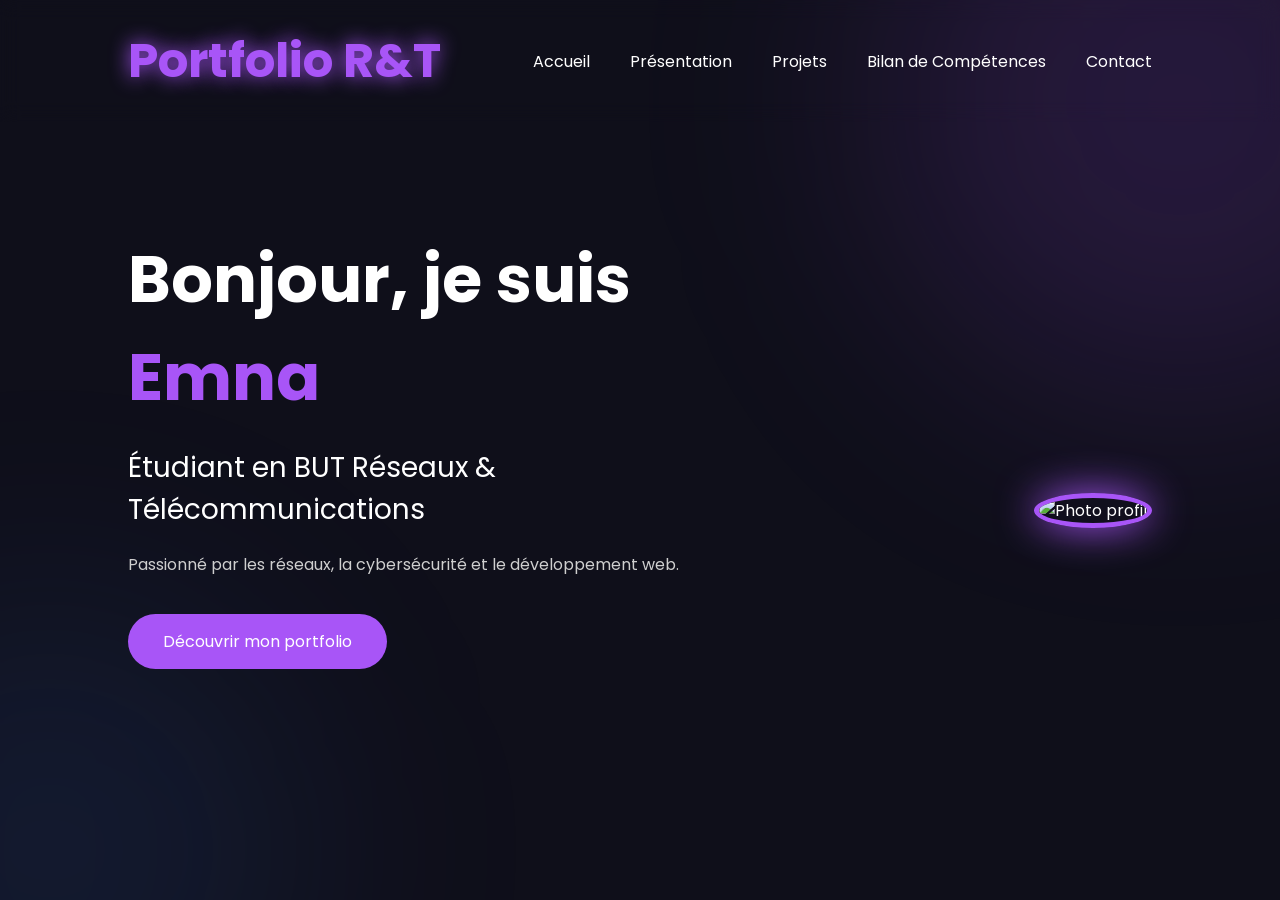
==== index.html @ 5afe895b "Premier commit" ====
<!DOCTYPE html>
<html lang="fr">

<head>
    <meta charset="UTF-8">
    <meta name="viewport" content="width=device-width, initial-scale=1.0">

    <title>Portfolio RT</title>

    <!-- CSS -->
    <link rel="stylesheet" href="style.css">

    <!-- Google Font -->
    <link href="https://fonts.googleapis.com/css2?family=Poppins:wght@300;400;500;600;700&display=swap"
        rel="stylesheet">

    <!-- Icons -->
    <link rel="stylesheet"
        href="https://cdnjs.cloudflare.com/ajax/libs/font-awesome/6.5.1/css/all.min.css">
</head>

<body>

    <!-- NAVBAR -->

    <nav class="navbar">

        <div class="logo">
        <RT> Portfolio R&T </RT>   
        </div>

        <ul class="nav-links">
            <li><a href="#">Accueil</a></li>
            <li><a href="#">Présentation</a></li>
            <li><a href="sae.html">Projets</a></li>
            <li><a href="#">Bilan de Compétences</a></li>
            <li><a href="#">Contact</a></li>
        </ul>

    </nav>

    <!-- HERO SECTION -->

    <section class="hero">

        <div class="hero-content">

            <h1>
                Bonjour, je suis
                <span>Emna</span>
            </h1>

            <h2>
                Étudiant en BUT Réseaux & Télécommunications
            </h2>

            <p>
                Passionné par les réseaux, la cybersécurité
                et le développement web.
            </p>

            <a href="#" class="btn">
                Découvrir mon portfolio
            </a>

        </div>

        <div class="hero-image">

            <img src="images/photo.png" alt="Photo profil">

        </div>

    </section>

</body>

</html>
---- style.css ----
/* RESET */

* {
    margin: 0;
    padding: 0;
    box-sizing: border-box;
}

/* BODY */

body {
    font-family: 'Poppins', sans-serif;
    background: #0f0f1a;
    color: white;
    overflow-x: hidden;
    position: relative;
}

/* BACKGROUND GLOW */

body::before {

    content: "";

    position: fixed;

    width: 600px;
    height: 600px;

    background: rgba(168, 85, 247, 0.15);

    border-radius: 50%;

    top: -200px;
    right: -200px;

    filter: blur(120px);

    z-index: -2;
}

body::after {

    content: "";

    position: fixed;

    width: 500px;
    height: 500px;

    background: rgba(59, 130, 246, 0.10);

    border-radius: 50%;

    bottom: -200px;
    left: -200px;

    filter: blur(120px);

    z-index: -2;
}
/* NAVBAR */

.navbar {
    width: 100%;
    padding: 25px 10%;
    display: flex;
    justify-content: space-between;
    align-items: center;

    position: fixed;

    top: 0;
    left: 0;

    backdrop-filter: blur(10px);

    z-index: 1000;
}

.logo {
    font-size: 48px;
    font-weight: 700;
    color: #a855f7;
    text-shadow: 0 0 20px #a855f7;
}

.nav-links {
    display: flex;
    list-style: none;
    gap: 40px;
}

.nav-links a {
    text-decoration: none;
    color: white;
    transition: 0.3s;
    position: relative;
    padding-bottom: 5px;
}

.nav-links a::after {

    content: "";

    position: absolute;

    width: 0%;
    height: 2px;

    background: #a855f7;

    left: 0;
    bottom: 0;

    transition: 0.3s;
}

.nav-links a:hover {
    color: #a855f7;
}

.nav-links a:hover::after {
    width: 100%;
}
/* HERO SECTION */

.hero {
    width: 100%;
    min-height: 100vh;

    display: flex;
    justify-content: space-between;
    align-items: center;

    padding: 0 10%;
}

.hero-content {
    max-width: 600px;
}

.hero-content h1 {
    font-size: 65px;
    margin-bottom: 20px;
}

.hero-content h1 span {
    color: #a855f7;
}

.hero-content h2 {
    font-size: 28px;
    font-weight: 400;
    margin-bottom: 20px;
}

.hero-content p {
    color: #cfcfcf;
    line-height: 1.8;
    margin-bottom: 35px;
}

/* BUTTON */

.btn {
    display: inline-block;

    padding: 15px 35px;

    background: #a855f7;

    color: white;

    text-decoration: none;

    border-radius: 40px;

    transition: 0.3s;
}

.btn:hover {
    transform: translateY(-5px);
    box-shadow: 0 0 20px #a855f7;
}

/* IMAGE */

.hero-image img {
    width: 350px;
    border-radius: 50%;

    border: 5px solid #a855f7;

    box-shadow: 0 0 40px #a855f7;

    animation: float 4s ease-in-out infinite;
}

/* ANIMATIONS */

.hero-content {
    animation: slideLeft 2s ease;
}

.hero-image {
    animation: slideRight 1.2s ease;
    margin-top: 120px;
}

/* KEYFRAMES */

@keyframes slideLeft {

    from {
        opacity: 0;
        transform: translateX(-100px);
    }

    to {
        opacity: 1;
        transform: translateX(0);
    }
}

@keyframes slideRight {

    from {
        opacity: 0;
        transform: translateX(100px);
    }

    to {
        opacity: 1;
        transform: translateX(0);
    }
}

@keyframes float {

    0% {
        transform: translateY(0px);
    }

    50% {
        transform: translateY(-20px);
    }

    100% {
        transform: translateY(0px);
    }
}

/* ========================= */
/* SAE SECTION */
/* ========================= */

.sae-section {

    padding: 150px 10%;

}

.sae-title {

    text-align: center;

    font-size: 60px;

    margin-bottom: 80px;

    color: white;
}

.sae-container {

    display: grid;

    grid-template-columns: repeat(auto-fit, minmax(300px, 1fr));

    gap: 40px;
}

.sae-card {

    background: rgba(255, 255, 255, 0.05);

    border: 1px solid rgba(255,255,255,0.1);

    border-radius: 25px;

    overflow: hidden;

    backdrop-filter: blur(15px);

    transition: 0.4s;

    position: relative;
    display: flex;
flex-direction: column;
justify-content: space-between;
}

.sae-card:hover {

    transform: translateY(-10px);

    box-shadow: 0 0 30px rgba(168, 85, 247, 0.5);
}

.sae-card img {

    width: 100%;

    height: 220px;

    object-fit: cover;
}

.sae-content {

    padding: 30px;
    flex: 1;
display: flex;
flex-direction: column;
justify-content: space-between;
}

.sae-content h2 {

    font-size: 30px;

    margin-bottom: 15px;

    color: #a855f7;
}

.sae-content p {

    color: #d1d1d1;

    line-height: 1.7;

    margin-bottom: 25px;
}

/* ========================= */
/* PAGE SAE DETAIL */
/* ========================= */

.project-header {

    position: relative;

    width: 100%;
    height: 60vh;

    overflow: hidden;

    display: flex;
    align-items: center;
    justify-content: center;
}

.project-header img {

    width: 100%;
    height: 100%;

    object-fit: cover;

    filter: brightness(40%);
}

.project-overlay {

    position: absolute;

    width: 100%;
    height: 100%;

    background: linear-gradient(to bottom,
            rgba(15, 15, 26, 0.2),
            rgba(15, 15, 26, 1));

    z-index: 1;
}

.project-header-content {

    position: absolute;

    z-index: 2;

    text-align: center;
}

.project-header-content h1 {

    font-size: 80px;

    color: white;

    margin-bottom: 20px;
}

.project-header-content p {

    font-size: 24px;

    color: #d1d1d1;
}

/* CONTENU */

.project-content {

    padding: 100px 10%;

    display: flex;

    flex-direction: column;

    gap: 40px;
}

.content-box {

    background: rgba(255,255,255,0.05);

    border: 1px solid rgba(255,255,255,0.1);

    border-radius: 25px;

    padding: 40px;

    backdrop-filter: blur(15px);

    transition: 0.4s;
}

.content-box:hover {

    transform: translateY(-5px);

    box-shadow: 0 0 25px rgba(168, 85, 247, 0.4);
}

.content-box h2 {

    font-size: 35px;

    margin-bottom: 25px;

    color: #a855f7;
}

.content-box p {

    color: #d1d1d1;

    line-height: 1.9;

    font-size: 18px;
}

.content-box ul {

    padding-left: 20px;

    color: #d1d1d1;

    line-height: 2;
}

.code-box {

    background: #0a0a14;

    border-left: 4px solid #a855f7;

    padding: 20px;

    margin: 25px 0;

    border-radius: 15px;

    color: #a855f7;

    font-family: monospace;

    overflow-x: auto;
}
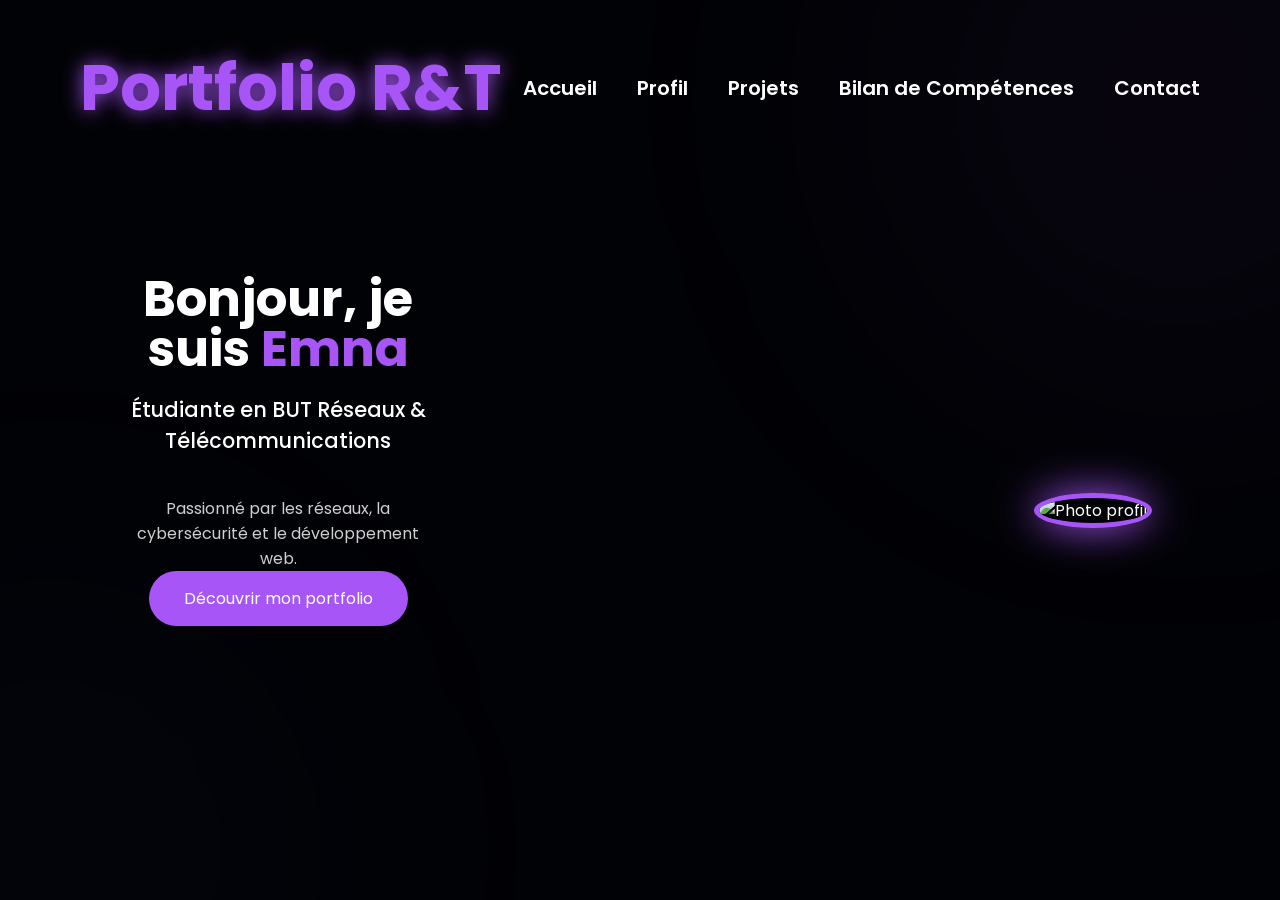
==== commit 5d6f866e: "Add contact page with styling and images; update navigation links across multiple pages - Created co" ====
--- a/index.html
+++ b/index.html
@@ -30,11 +30,11 @@
         </div>
 
         <ul class="nav-links">
-            <li><a href="#">Accueil</a></li>
-            <li><a href="#">Présentation</a></li>
+            <li><a href="index.html">Accueil</a></li>
+            <li><a href="profil.html">Profil</a></li>
             <li><a href="sae.html">Projets</a></li>
-            <li><a href="#">Bilan de Compétences</a></li>
-            <li><a href="#">Contact</a></li>
+            <li><a href="bilan.html">Bilan de Compétences</a></li>
+            <li><a href="contact.html">Contact</a></li>
         </ul>
 
     </nav>
@@ -51,7 +51,7 @@
             </h1>
 
             <h2>
-                Étudiant en BUT Réseaux & Télécommunications
+                Étudiante en BUT Réseaux & Télécommunications
             </h2>
 
             <p>
@@ -59,7 +59,7 @@
                 et le développement web.
             </p>
 
-            <a href="#" class="btn">
+            <a href="sae.html" class="btn">
                 Découvrir mon portfolio
             </a>
 
--- a/style.css
+++ b/style.css
@@ -62,43 +62,36 @@
 /* NAVBAR */
 
 .navbar {
-    width: 100%;
-    padding: 25px 10%;
     display: flex;
     justify-content: space-between;
     align-items: center;
 
-    position: fixed;
-
-    top: 0;
-    left: 0;
-
-    backdrop-filter: blur(10px);
-
-    z-index: 1000;
+    padding: 30px 80px;
+    width: 100%;
 }
 
 .logo {
-    font-size: 48px;
-    font-weight: 700;
+    font-size: 3rem;
+    font-weight: bold;
     color: #a855f7;
+
     text-shadow: 0 0 20px #a855f7;
 }
-
 .nav-links {
     display: flex;
+    gap: 50px;
     list-style: none;
-    gap: 40px;
+    margin-left: auto;
 }
 
 .nav-links a {
+    color: white;
     text-decoration: none;
-    color: white;
+    font-size: 1.2rem;
+    font-weight: 600;
+
     transition: 0.3s;
-    position: relative;
-    padding-bottom: 5px;
-}
-
+}
 .nav-links a::after {
 
     content: "";
@@ -137,11 +130,14 @@
 }
 
 .hero-content {
-    max-width: 600px;
-}
-
+    max-width: 300px;
+}
+.hero-content{
+    flex: 1;
+}
 .hero-content h1 {
-    font-size: 65px;
+    font-size: 50px;
+     line-height: 1;
     margin-bottom: 20px;
 }
 
@@ -150,15 +146,13 @@
 }
 
 .hero-content h2 {
-    font-size: 28px;
-    font-weight: 400;
-    margin-bottom: 20px;
+    font-size: 20px;
+    font-weight: 500;
+    margin-bottom: 15px;
 }
 
 .hero-content p {
     color: #cfcfcf;
-    line-height: 1.8;
-    margin-bottom: 35px;
 }
 
 /* BUTTON */
@@ -423,6 +417,28 @@
 
     gap: 40px;
 }
+.project-content p {
+
+    font-size: 22px;
+
+    line-height: 1.9;
+
+    font-weight: 500;
+}
+
+.project-content li {
+
+    font-size: 22px;
+
+    line-height: 1.9;
+}
+
+.project-content h2 {
+
+    font-size: 48px;
+
+    font-weight: 700;
+}
 
 .content-box {
 
@@ -490,4 +506,662 @@
     font-family: monospace;
 
     overflow-x: auto;
-}+}
+
+.figure-text {
+
+    margin-top: 25px;
+    margin-bottom: 15px;
+
+    color: #d1d1d1;
+
+    font-size: 15px;
+
+    font-style: italic;
+}
+
+.figure-text {
+
+    margin-top: 25px;
+    margin-bottom: 15px;
+
+    color: #ffffff;
+
+    font-size: 18px;
+
+    font-weight: 600;
+
+    font-style: italic;
+}
+
+/* ========================= */
+/* PAGE SAE12 */
+/* ========================= */
+
+.page-sae {
+    background: linear-gradient(to right, #050516, #0a0a2a);
+    color: white;
+}
+
+/* HERO */
+
+.hero-sae12 {
+    position: relative;
+
+    width: 100%;
+    height: 100vh;
+
+    background: url("images/sae12.jpg");
+    background-size: cover;
+    background-position: center;
+
+    display: flex;
+    justify-content: center;
+    align-items: center;
+
+    overflow: hidden;
+}
+
+.hero-sae12 .overlay {
+    position: absolute;
+
+    width: 100%;
+    height: 100%;
+
+    background: rgba(0,0,0,0.65);
+}
+
+/* TEXTE HERO */
+
+.hero-content-sae {
+    position: relative;
+    z-index: 2;
+
+    text-align: center;
+}
+
+.hero-content-sae h1 {
+    font-size: 90px;
+    font-weight: bold;
+
+    color: white;
+
+    margin-bottom: 20px;
+
+    text-shadow: 0 0 25px rgba(0,0,0,0.8);
+}
+
+.hero-content-sae p {
+    font-size: 28px;
+    color: white;
+
+    text-shadow: 0 0 20px rgba(0,0,0,0.8);
+}
+
+/* CONTENU */
+
+.sae-detail {
+    width: 85%;
+    margin: auto;
+
+    padding-top: 80px;
+    padding-bottom: 80px;
+}
+
+/* BLOCS */
+
+.bloc-sae {
+    background: rgba(255,255,255,0.05);
+
+    border: 1px solid rgba(255,255,255,0.08);
+
+    border-radius: 30px;
+
+    padding: 50px;
+
+    margin-bottom: 70px;
+
+    box-shadow: 0 0 35px rgba(168,85,247,0.15);
+}
+
+/* TITRES */
+
+.bloc-sae h2 {
+    font-size: 42px;
+
+    color: #a855f7;
+
+    margin-bottom: 35px;
+}
+
+.bloc-sae h3 {
+    font-size: 30px;
+
+    color: white;
+
+    margin-top: 40px;
+    margin-bottom: 20px;
+}
+
+/* PARAGRAPHES */
+
+.bloc-sae p {
+    font-size: 22px;
+
+    line-height: 1.9;
+
+    margin-bottom: 25px;
+
+    color: #e5e5e5;
+}
+
+/* COMMANDES */
+
+.commande {
+    background: #090909;
+
+    border-left: 5px solid #a855f7;
+
+    padding: 22px;
+
+    border-radius: 15px;
+
+    margin-top: 20px;
+    margin-bottom: 30px;
+
+    font-size: 20px;
+
+    font-family: monospace;
+
+    color: #d8b4fe;
+}
+
+/* FIGURES */
+
+.figure {
+    font-size: 21px;
+
+    font-weight: bold;
+
+    color: white;
+
+    margin-top: 30px;
+    margin-bottom: 20px;
+}
+
+/* IMAGES */
+
+.image-sae {
+    width: 100%;
+
+    border-radius: 20px;
+
+    margin-bottom: 35px;
+
+    border: 2px solid rgba(255,255,255,0.08);
+
+    transition: 0.4s;
+}
+
+.image-sae:hover {
+    transform: scale(1.01);
+
+    box-shadow: 0 0 30px rgba(168,85,247,0.45);
+}
+
+/* LISTES */
+
+.liste-sae {
+    padding-left: 35px;
+
+    margin-top: 20px;
+}
+
+.liste-sae li {
+    font-size: 22px;
+
+    line-height: 1.8;
+
+    margin-bottom: 15px;
+}
+/* NAVBAR */
+
+.navbar {
+    display: flex;
+    justify-content: space-between;
+    align-items: center;
+
+    padding: 30px 80px;
+
+    width: 100%;
+
+    position: absolute;
+    top: 0;
+    left: 0;
+
+    z-index: 1000;
+}
+
+.logo {
+    font-size: 3rem;
+    font-weight: bold;
+
+    color: #a855f7;
+
+    text-shadow: 0 0 20px #a855f7;
+}
+
+.nav-links {
+    display: flex;
+
+    gap: 50px;
+
+    list-style: none;
+
+    margin-left: auto;
+}
+
+.nav-links a {
+    color: white;
+
+    text-decoration: none;
+
+    font-size: 1.2rem;
+
+    font-weight: 600;
+
+    transition: 0.3s;
+}
+
+.nav-links a:hover {
+    color: #a855f7;
+}
+.navbar {
+    position: absolute;
+    top: 0;
+    left: 0;
+
+    width: 100%;
+
+    display: flex;
+    justify-content: space-between;
+    align-items: center;
+
+    padding: 30px 80px;
+
+    z-index: 100;
+}
+
+.nav-links {
+    display: flex;
+    gap: 50px;
+
+    list-style: none;
+
+    margin-left: auto;
+}
+
+.nav-links a {
+    color: white;
+    text-decoration: none;
+    font-size: 20px;
+    font-weight: bold;
+}
+
+.logo {
+    color: #a855f7;
+    font-size: 70px;
+    font-weight: bold;
+}
+
+/* ========================= */
+/* SAE14 */
+/* ========================= */
+
+.hero-sae14 {
+    position: relative;
+
+    width: 100%;
+    height: 100vh;
+
+    background:
+    linear-gradient(rgba(0,0,0,0.65), rgba(0,0,0,0.75)),
+    url("images/sae14.jpg");
+
+    background-size: cover;
+    background-position: center;
+    background-repeat: no-repeat;
+    background-attachment: fixed;
+
+    display: flex;
+    justify-content: center;
+    align-items: center;
+
+    overflow: hidden;
+}
+
+.hero-content-sae14 {
+    position: relative;
+    z-index: 2;
+
+    text-align: center;
+}
+
+.hero-content-sae14 h1 {
+    font-size: 110px;
+    font-weight: bold;
+
+    color: white;
+
+    margin-bottom: 20px;
+}
+
+.hero-content-sae14 p {
+    font-size: 38px;
+    color: white;
+}
+
+.sae14-detail {
+    width: 85%;
+    margin: auto;
+
+    padding-top: 80px;
+    padding-bottom: 80px;
+}
+
+.bloc-sae14 {
+    background: rgba(255,255,255,0.05);
+
+    border: 1px solid rgba(255,255,255,0.08);
+
+    border-radius: 30px;
+
+    padding: 50px;
+
+    margin-bottom: 70px;
+
+    box-shadow: 0 0 35px rgba(168,85,247,0.15);
+}
+
+.bloc-sae14 h2 {
+    font-size: 42px;
+
+    color: #a855f7;
+
+    margin-bottom: 35px;
+}
+
+.bloc-sae14 h3 {
+    font-size: 30px;
+
+    color: white;
+
+    margin-top: 40px;
+    margin-bottom: 20px;
+}
+
+.bloc-sae14 p {
+    font-size: 22px;
+
+    line-height: 1.9;
+
+    margin-bottom: 25px;
+
+    color: #e5e5e5;
+}
+
+.commande {
+    background: #090909;
+
+    border-left: 5px solid #a855f7;
+
+    padding: 22px;
+
+    border-radius: 15px;
+
+    margin-top: 20px;
+    margin-bottom: 30px;
+
+    font-size: 20px;
+
+    font-family: monospace;
+
+    color: #d8b4fe;
+}
+
+.figure {
+    font-size: 22px;
+
+    font-weight: bold;
+
+    color: white;
+
+    margin-top: 30px;
+    margin-bottom: 20px;
+}
+
+.image-sae14 {
+    width: 100%;
+
+    border-radius: 20px;
+
+    margin-bottom: 35px;
+
+    border: 2px solid rgba(255,255,255,0.08);
+
+    transition: 0.4s;
+}
+
+.image-sae14:hover {
+    transform: scale(1.01);
+
+    box-shadow: 0 0 30px rgba(168,85,247,0.45);
+}
+
+/* ========================= */
+/* SAE14 */
+/* ========================= */
+
+.project-image {
+
+    width: 75%;
+
+    display: block;
+
+    margin: 30px auto;
+
+    border-radius: 20px;
+
+    border: 2px solid rgba(255,255,255,0.08);
+
+    transition: 0.4s;
+}
+
+.project-image:hover {
+
+    transform: scale(1.01);
+
+    box-shadow: 0 0 30px rgba(168,85,247,0.45);
+}
+
+/* AC */
+
+.liste-sae {
+    padding-left: 35px;
+
+    margin-top: 25px;
+}
+
+.liste-sae li {
+    font-size: 22px;
+
+    line-height: 1.9;
+
+    margin-bottom: 18px;
+
+    color: #e5e5e5;
+}
+.ac-explication{
+    margin-top: 20px;
+    line-height: 1.8;
+    color: #d6d6d6;
+}
+*{
+    margin:0;
+    padding:0;
+    box-sizing:border-box;
+}
+
+body{
+    font-family:'Poppins',sans-serif;
+    background:#050816;
+    color:white;
+}
+
+/* HERO */
+
+.hero{
+    height:100vh;
+    background:
+    linear-gradient(rgba(0,0,0,0.75),rgba(0,0,0,0.75)),
+    url("images/sae15-bg.jpg") center/cover;
+}
+
+.navbar{
+    display:flex;
+    justify-content:space-between;
+    align-items:center;
+    padding:40px 80px;
+}
+
+.logo{
+    font-size:4rem;
+    color:#a855f7;
+    font-weight:700;
+    text-shadow:0 0 20px #a855f7;
+}
+
+.nav-links{
+    display:flex;
+    gap:40px;
+    list-style:none;
+}
+
+.nav-links a{
+    color:white;
+    text-decoration:none;
+    font-weight:600;
+    transition:0.3s;
+}
+
+.nav-links a:hover{
+    color:#a855f7;
+}
+
+.hero-content{
+    height:80%;
+    display:flex;
+    flex-direction:column;
+    justify-content:center;
+    align-items:center;
+    text-align:center;
+}
+
+.hero-content h2{
+    font-size:1.3rem;
+    margin-bottom:40px;
+}
+
+
+
+/* CONTENU */
+
+.container{
+    width:85%;
+    margin:auto;
+    padding:80px 0;
+}
+
+.card{
+    background:rgba(255,255,255,0.03);
+    border:1px solid rgba(255,255,255,0.08);
+    border-radius:25px;
+    padding:50px;
+    margin-bottom:50px;
+    box-shadow:0 0 25px rgba(168,85,247,0.15);
+}
+
+.card h2{
+    color:#a855f7;
+    font-size:2.4rem;
+    margin-bottom:30px;
+}
+
+.card h3{
+    font-size:2rem;
+    margin-top:40px;
+    margin-bottom:20px;
+}
+
+.card p{
+    line-height:2;
+    color:#d1d5db;
+    margin-bottom:20px;
+    font-size:1.05rem;
+}
+
+/* CODE */
+
+.code-box{
+    background:#111827;
+    padding:25px;
+    border-radius:15px;
+    margin:25px 0;
+    font-family:monospace;
+    overflow-x:auto;
+}
+
+/* IMAGES */
+
+.card img{
+    width:75%;
+    display:block;
+    margin:30px auto;
+    border-radius:20px;
+    border:2px solid rgba(255,255,255,0.08);
+}
+
+/* FIGURE */
+
+.figure{
+    font-style:italic;
+    color:#9ca3af;
+}
+
+/* AC */
+
+.ac-list{
+    padding-left:25px;
+}
+
+.ac-list li{
+    margin-bottom:18px;
+    line-height:1.8;
+}
+
+/* RESPONSIVE */
+
+@media(max-width:900px){
+
+    .navbar{
+        flex-direction:column;
+        gap:20px;
+    }
+
+    .nav-links{
+        flex-wrap:wrap;
+        justify-content:center;
+    }
+
+    
+  
